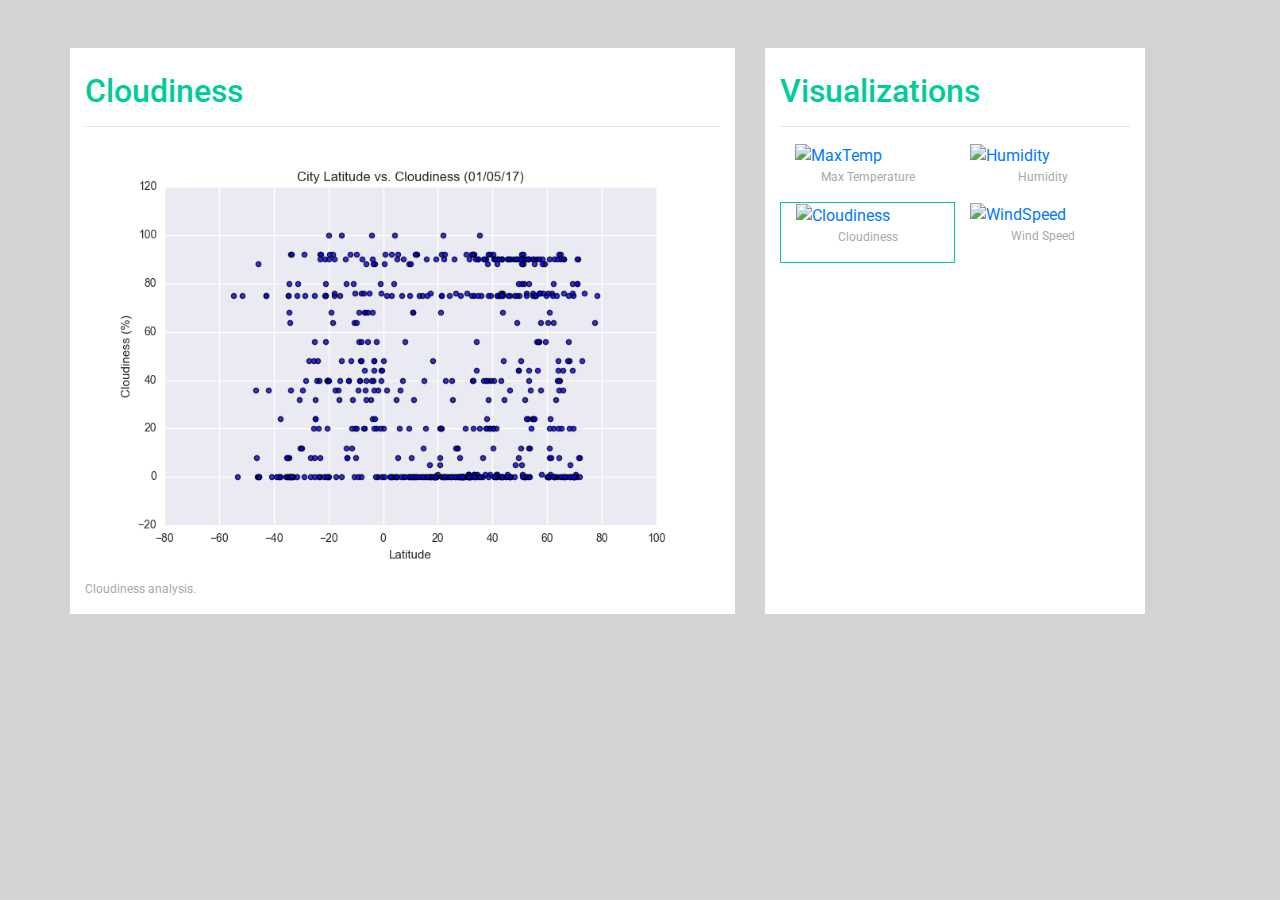
==== 12-Web/Cloudiness.html @ fdc9e0cb "12-Web" ====
<!doctype html>
<html lang="en">
  <head>
    <!-- Required meta tags -->
    <meta charset="utf-8">
    <meta name="viewport" content="width=device-width, initial-scale=1, shrink-to-fit=no">

    <!-- Bootstrap CSS -->
    <link rel="stylesheet" href="https://maxcdn.bootstrapcdn.com/bootstrap/4.0.0/css/bootstrap.min.css" integrity="sha384-Gn5384xqQ1aoWXA+058RXPxPg6fy4IWvTNh0E263XmFcJlSAwiGgFAW/dAiS6JXm" crossorigin="anonymous">
    <link href="https://fonts.googleapis.com/css?family=Lato|Roboto" rel="stylesheet">
    <link rel="stylesheet" href="style.css">
    <title>Latitud</title>
  </head>
  <body>
    <div id="myNavBarSite"></div>
    
    <div class="container">
      <div class="row">
        <div class="col-sm-7 content mt-5 mb-2">
          <br/>
          <h2>Cloudiness</h2>
          <hr>
          <div class="clearfix">
            <img src="Resources/assets/images/Fig3.png" class="img-fluid float-center">
            <br/>
          </div>
          <p>Cloudiness analysis.</p>
        </div>
        
        <div class="col-sm-auto"></div>

        <div class="col-sm-4 content mt-5 mb-2">
          <br/>
          <h2>Visualizations</h2>
          <hr>

          <div class="container">
            <div class="row justify-content-center">
              <div class="col-3 col-sm-6">
                <a href="MaxTemperature.html">
                   <img src="/Resources/assets/images/Fig1.png" alt="MaxTemp" class="img-fluid">
                   <p align="center">Max Temperature</p>
                </a>
              </div>
              <div class="col-3 col-sm-6">
                  <a href="Humidity.html">
                    <img src="/Resources/assets/images/Fig2.png" alt="Humidity" class="img-fluid">
                    <p align="center">Humidity</p>
                  </a>
              </div>
              <div class="col-3 col-sm-6 active-border">
                <a href="Cloudiness.html">
                  <img src="/Resources/assets/images/Fig3.png" alt="Cloudiness" class="img-fluid">
                  <p align="center">Cloudiness</p>
                </a>
              </div>
              <div class="col-3 col-sm-6">
                <a href="WindSpeed.html">
                    <img src="/Resources/assets/images/Fig4.png" alt="WindSpeed" class="img-fluid">
                    <p align="center">Wind Speed</p>
                </a>
              </div>
            </div>
          </div>
        </div>
      </div>
    </div>

    <div id="myFooterSite"></div>
    <!-- Optional JavaScript -->
    <!-- jQuery first, then Popper.js, then Bootstrap JS -->
    <!--<script src="https://code.jquery.com/jquery-3.2.1.slim.min.js" integrity="sha384-KJ3o2DKtIkvYIK3UENzmM7KCkRr/rE9/Qpg6aAZGJwFDMVNA/GpGFF93hXpG5KkN" crossorigin="anonymous"></script>-->
    <script src="https://ajax.googleapis.com/ajax/libs/jquery/3.3.1/jquery.min.js"></script>
    <script src="https://cdnjs.cloudflare.com/ajax/libs/popper.js/1.12.9/umd/popper.min.js"></script>
    <script src="https://maxcdn.bootstrapcdn.com/bootstrap/4.0.0/js/bootstrap.min.js"></script>
    <script type="text/javascript" src="/Resources/script.js"></script>
  </body>
</html>
---- 12-Web/style.css ----
body{
    background:lightgray;
    font-family: 'Roboto', sans-serif;
}

h2{
    color: #00cc99;
    /*font-weight: bold;*/
}

p {
    color:darkgray;
    font-size: 9pt;
}

table {
    font-size: 9pt;
}

.navbar-brand {
    background: #00cc99;
    font-size: 25px;
}

.content{
    background: white
}

.comparison-title{
    color: #00cc99;
    font-weight: bold;
    text-align: center;
    font-size: 10pt;
}

.footer {
    color: #FFFFFF;
    background-color:  #a6a6a6;
    border-top: 2px solid #00cc99;
}

.active-border{
    border-style: solid;
    border-width: 1px;
    border-color: #00cc99;
}

@media (min-width: 576px){
    .navbar-main {
        background-color: white;
    }
    .default-nav {
        display: visible;
    }
    .small-nav {
        display: none;
    }
}

@media (max-width: 575px){
    .navbar-main {
        background-color: #00cc99;
    }
    .default-nav {
        display: none;
    }
    .small-nav {
        display: visible;
        background-color: white;
        margin: 0;
    }
}
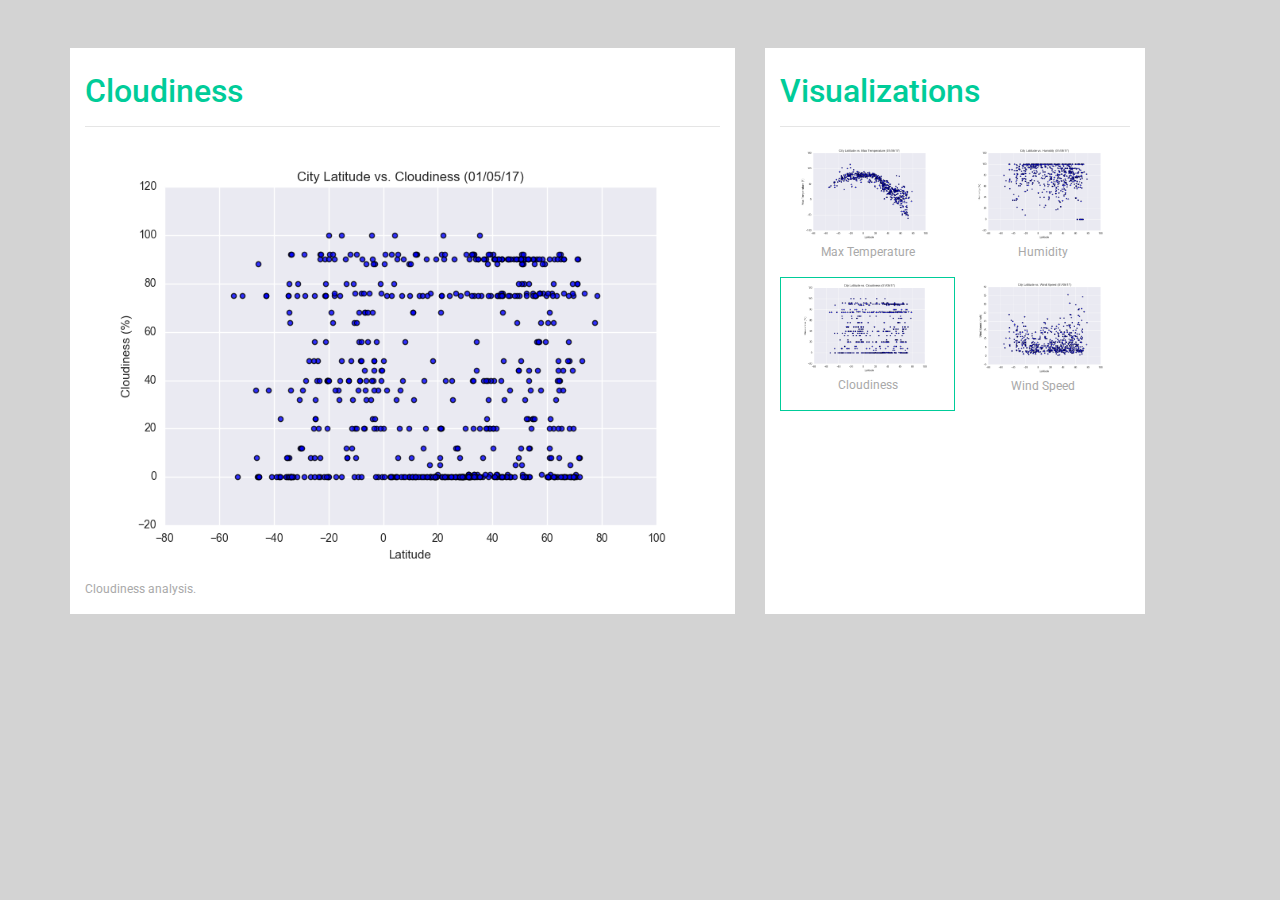
==== commit 3470c9f7: "Changes" ====
--- a/12-Web/Cloudiness.html
+++ b/12-Web/Cloudiness.html
@@ -38,25 +38,25 @@
             <div class="row justify-content-center">
               <div class="col-3 col-sm-6">
                 <a href="MaxTemperature.html">
-                   <img src="/Resources/assets/images/Fig1.png" alt="MaxTemp" class="img-fluid">
+                   <img src="Resources/assets/images/Fig1.png" alt="MaxTemp" class="img-fluid">
                    <p align="center">Max Temperature</p>
                 </a>
               </div>
               <div class="col-3 col-sm-6">
                   <a href="Humidity.html">
-                    <img src="/Resources/assets/images/Fig2.png" alt="Humidity" class="img-fluid">
+                    <img src="Resources/assets/images/Fig2.png" alt="Humidity" class="img-fluid">
                     <p align="center">Humidity</p>
                   </a>
               </div>
               <div class="col-3 col-sm-6 active-border">
                 <a href="Cloudiness.html">
-                  <img src="/Resources/assets/images/Fig3.png" alt="Cloudiness" class="img-fluid">
+                  <img src="Resources/assets/images/Fig3.png" alt="Cloudiness" class="img-fluid">
                   <p align="center">Cloudiness</p>
                 </a>
               </div>
               <div class="col-3 col-sm-6">
                 <a href="WindSpeed.html">
-                    <img src="/Resources/assets/images/Fig4.png" alt="WindSpeed" class="img-fluid">
+                    <img src="Resources/assets/images/Fig4.png" alt="WindSpeed" class="img-fluid">
                     <p align="center">Wind Speed</p>
                 </a>
               </div>
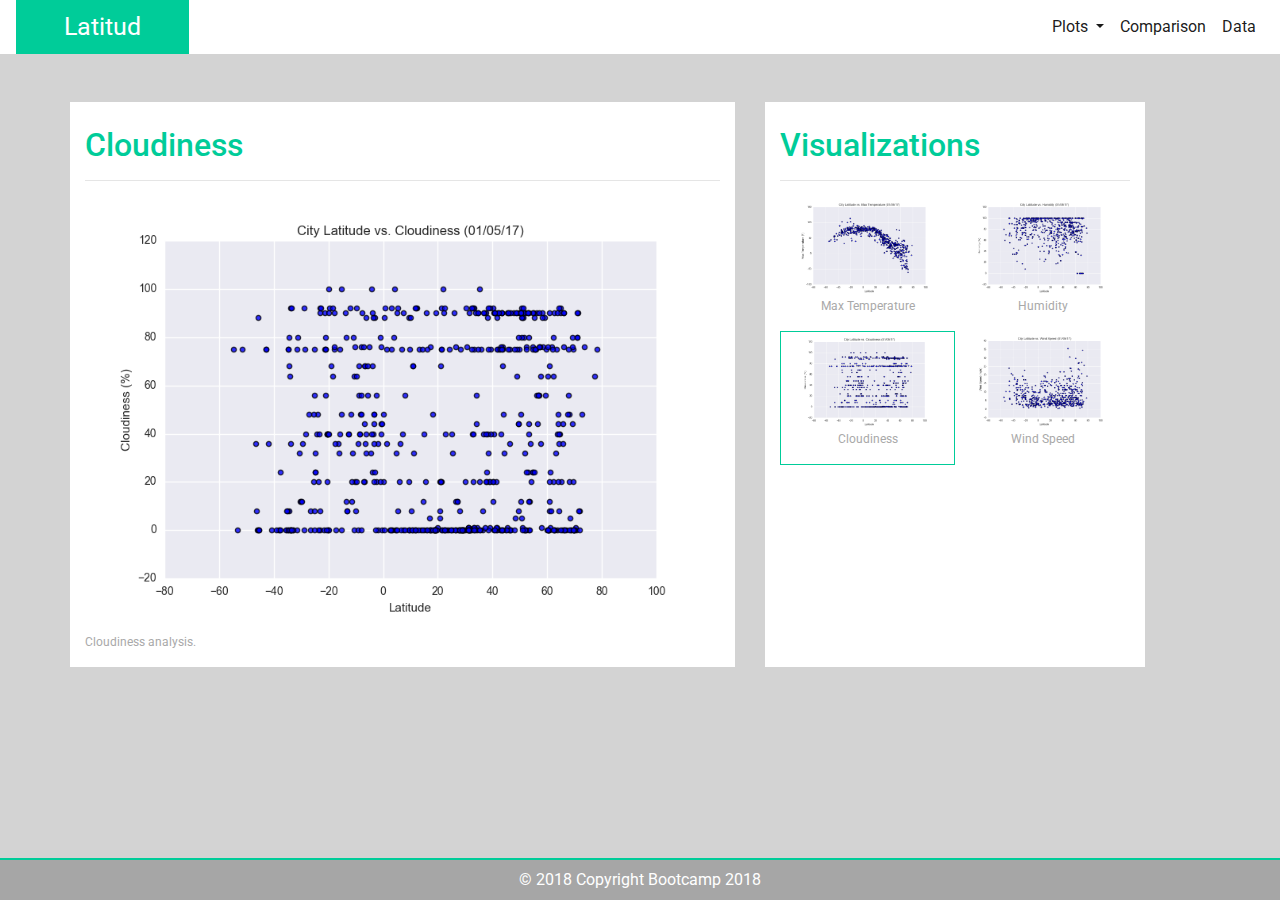
==== commit 525a884b: "Fix Resources" ====
--- a/12-Web/Cloudiness.html
+++ b/12-Web/Cloudiness.html
@@ -73,6 +73,6 @@
     <script src="https://ajax.googleapis.com/ajax/libs/jquery/3.3.1/jquery.min.js"></script>
     <script src="https://cdnjs.cloudflare.com/ajax/libs/popper.js/1.12.9/umd/popper.min.js"></script>
     <script src="https://maxcdn.bootstrapcdn.com/bootstrap/4.0.0/js/bootstrap.min.js"></script>
-    <script type="text/javascript" src="/Resources/script.js"></script>
+    <script type="text/javascript" src="Resources/script.js"></script>
   </body>
 </html>
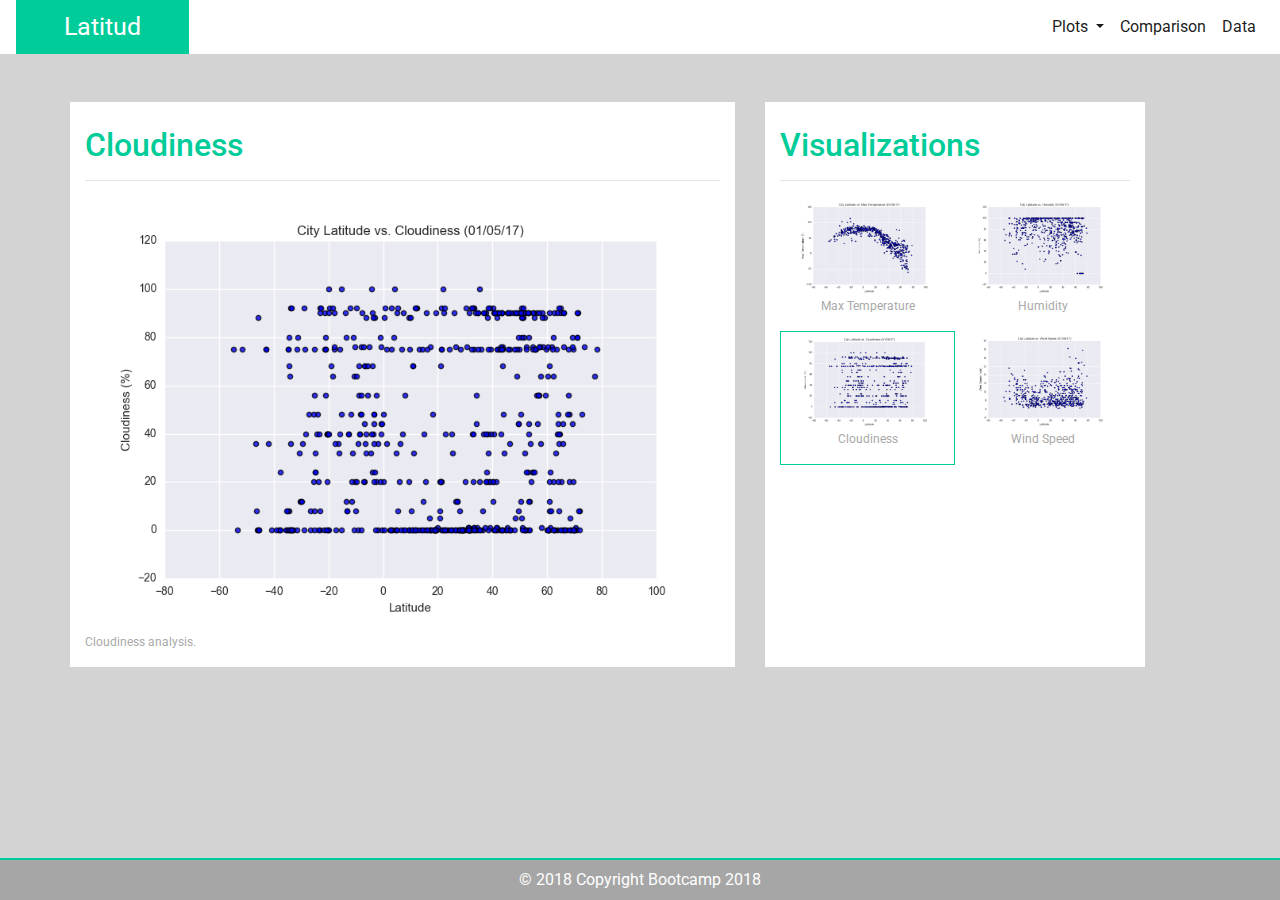
==== commit ed59ef7f: "Truncate Visualization" ====
--- a/12-Web/Cloudiness.html
+++ b/12-Web/Cloudiness.html
@@ -31,7 +31,7 @@
 
         <div class="col-sm-4 content mt-5 mb-2">
           <br/>
-          <h2>Visualizations</h2>
+          <h2 class="text-truncate">Visualizations</h2>
           <hr>
 
           <div class="container">
